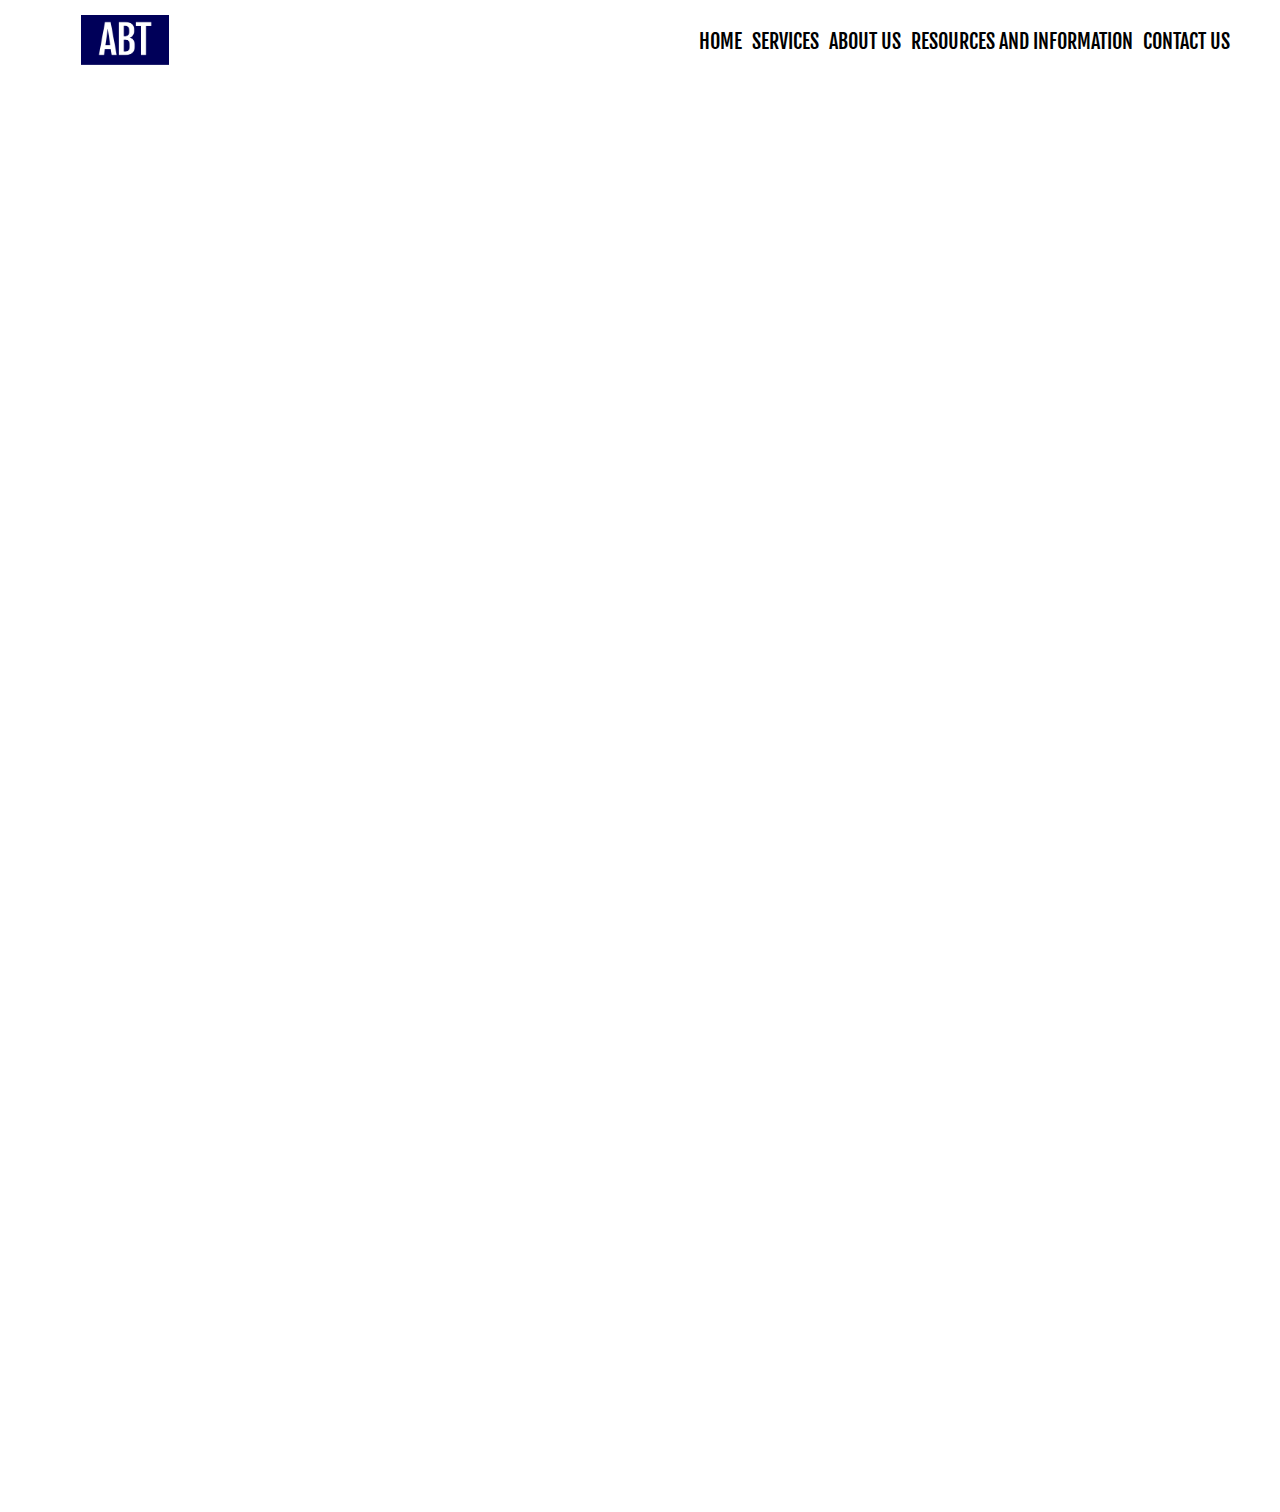
==== about.html @ b946a760 "first commit" ====
<!DOCTYPE html>
<html lang="en">

<head>
    <meta charset="UTF-8">
    <link rel="stylesheet" type="text/css" href="./style.css">
    <meta name="viewport" content="width=device-width, initial-scale=1.0">
    <link rel="icon" type="image/png" sizes="32x32" href="./images/abt-favicon/favicon-32x32.png">
</head>

<body class="page">

    <header class="header">
        <a class="logo-link" href="index.html"><img class="logo" src="./images/abt-logo.png" /></a>
        <nav class="nav">
            <ul class="nav__list">
                <li class="nav__list-item"><a class="nav__link" href="#home">Home</a></li>
                <li class="nav__list-item"><a class="nav__link" href="#">Services</a></li>
                <li class="nav__list-item"><a class="nav__link" href="#">About Us</a></li>
                <li class="nav__list-item"><a class="nav__link" href="#">Resources and Information</a></li>
                <li class="nav__list-item"><a class="nav__link" href="#contact">Contact Us</a></li>
            </ul>
        </nav>
    </header>


    <main class="main">
        

        
    </main>


    <footer class="footer">
        <h2 class="footer__title">ABT Design & Fire Protection</h2>
        <p class="footer__subtitle">Your Fire Protection Specialist</p>
        <div class="footer__row">
            <img class="footer__item footer__image" src="./images/pyrochem.jpeg" alt="" />
            <div class="footer__item footer__info">
                <h2 class="footer__company">ABT Design & Fire Protection</h2>
                <p class="footer__address">1724 Church St, Holbrook, NY 11741</p>
                <p class="footer__number">Mobile/Text: ###-###-####</p>
                <p class="footer__number">Long Island: ###-###-####</p>
                <p class="footer__number">New Jersey: ###-###-####</p>
            </div>
            <img class="footer__item footer__image" src="./images/ansul.jpeg" alt="" />
            <iframe class="footer__item google"
                src="https://www.google.com/maps/embed?pb=!1m14!1m8!1m3!1d12086.448161650214!2d-73.068479!3d40.7705569!3m2!1i1024!2i768!4f13.1!3m3!1m2!1s0x0%3A0x649500e34ba70c87!2sABT%20Design%20Fire%20Protection!5e0!3m2!1sen!2sth!4v1620639093763!5m2!1sen!2sth"
                width="300" height="200" style="border:0;" allowfullscreen="" loading="lazy"></iframe>
        </div>

        <div class="footer__copyright">
            <span class="colin">Designed and built by Colin Maretsky, ©2021</span>
        </div>
    </footer>


    <script src="./script.js"></script>
</body>


</html>
---- style.css ----
@import url("./vendor/normalize.css");
@import url("./vendor/fonts.css");
@import url('https://fonts.googleapis.com/css2?family=Fjalla+One&display=swap');



/* Header */

.page {
  font-family: 'Fjalla One', sans-serif;
}

.main {
  min-height: 100vh;
  background-color: white;
  position: relative;
  z-index: 1;
  padding-bottom: 50px;
}

.header {
    display: flex;
    justify-content: space-between;
    position: sticky;
    top: 0;
    z-index: 9999;
    width: 100vw;
    background-color: white;
}


.logo-link {
    margin: auto 0;
}

.logo-link_type_white {
    display: block;
}

.logo {
    width: 100px;
    height: 50px;
    object-fit: contain;
    margin: 15px 0 15px 75px;
}

.nav {
    margin-top: auto;
    margin-bottom: auto;
    margin-right: 50px;
}

.nav__list {
    display: flex;
    flex-direction: row;
    list-style: none;
    padding: 0;
}

.nav__list-item {
    margin-right: 10px;
}

.nav__list-item:last-child {
    margin-right: 0;
}

.nav__link {
    text-decoration: none;
    color: black;
    font-size: 20px;
    text-transform: uppercase;
}


/* Company Name */

.company {
  margin: 0;
  text-align: center;
  background-color: #005;
  color: white;
  padding: 15px 0 15px 0;
}



.company__title {
    /* border: 1px solid red; */
    font-size: 55px;
    letter-spacing: 2px;
    margin: 0;
    margin-bottom: 15px;
    text-transform: uppercase;
}

.company__subtitle {
    /* border: 1px solid red; */
    font-size: 30px;
    margin: 0;
}



/* Slideshow */


* {box-sizing:border-box}

/* Slideshow container */
.slideshow-container {
  width: 100vw;
  position: relative;
  margin: auto;
  overflow: hidden;
}

/* Hide the images by default */
.mySlides {
  display: none;
}

.mySlides__image {
    width: 100vw;
    object-fit: cover;
    height: 30vh;
}

/* Next & previous buttons */
.prev, .next {
  cursor: pointer;
  position: absolute;
  top: 50%;
  width: auto;
  margin-top: -22px;
  padding: 16px;
  color: white;
  font-weight: bold;
  font-size: 18px;
  transition: 0.6s ease;
  border-radius: 0 3px 3px 0;
  user-select: none;
}

/* Position the "next button" to the right */
.next {
  right: 0;
  border-radius: 3px 0 0 3px;
}

/* On hover, add a black background color with a little bit see-through */
.prev:hover, .next:hover {
  background-color: rgba(0,0,0,0.8);
}

/* Caption text */
.text {
  color: #f2f2f2;
  font-size: 15px;
  padding: 8px 12px;
  position: absolute;
  bottom: 8px;
  width: 100%;
  text-align: center;
}

/* Number text (1/3 etc) */
.numbertext {
  color: #f2f2f2;
  font-size: 12px;
  padding: 8px 12px;
  position: absolute;
  top: 0;
}

/* The dots/bullets/indicators */
.dot {
  cursor: pointer;
  height: 15px;
  width: 15px;
  margin: 0 2px;
  background-color: #bbb;
  border-radius: 50%;
  display: inline-block;
  transition: background-color 0.6s ease;
}

.active, .dot:hover {
  background-color: #717171;
}

/* Fading animation */
.fade {
  -webkit-animation-name: fade;
  -webkit-animation-duration: 1.5s;
  animation-name: fade;
  animation-duration: 1.5s;
}

@-webkit-keyframes fade {
  from {opacity: .4}
  to {opacity: 1}
}

@keyframes fade {
  from {opacity: .4}
  to {opacity: 1}
}


/* Info Grid */

.info {
  width: 90%;
  margin: auto;
}

.info__grid {
  display: grid;
  grid-template-columns: repeat(3, 1fr);
  grid-template-rows: auto;
  row-gap: 40px;
  column-gap: 70px;
  margin-top: 25px;
}

.card {
  /* height: 400px; */
  min-width: 0;
  min-height: 0;
}

.card__title {
  text-align: center;
  font-size: 45px;
}

.card__subtitle {
  text-align: center;
  font-size: 20px;
  line-height: 1.5;
}

.card__image {
  width: 100%;
  max-width: 100%;
  object-fit: cover;
}

.service-list {
  list-style-position: inside;
  width: 100%;
  padding: 0;
}

.service-list__item {
  margin-left: 10px;
  margin-bottom: 5px;
  font-size: 20px
}




/* Footer */

.footer {
  display: flex;
  flex-direction: column;
  background-color: #005;
  color: white;
  padding-top: 30px;
  position: sticky;
  bottom: 0;

}

.footer__title {
  font-size: 50px;
  text-align: center;
  margin: 0;
}

.footer__subtitle {
  font-size: 30px;
  text-align: center;
  margin: 0;
  margin-top: 15px;
}

.footer__row {
  width: 95%;
  margin: auto;
  display: flex;
  flex-wrap: wrap;
  justify-content: center;
  margin-top: 40px;
}

.footer__item {
  margin: auto;
  padding-bottom: 25px;
  flex-basis: 200px;
}

.footer__image {
  width: 250px;
  object-fit: contain;
}

.footer__info {
  text-align: center;
  font-size: 20px;
}

.footer__number {
  font-size: 15px;
}

.footer__copyright {
  width: 100%;
  height: 45px;
  text-align: center;
  background-color: black;
  margin: auto;
  line-height: 45px;
}
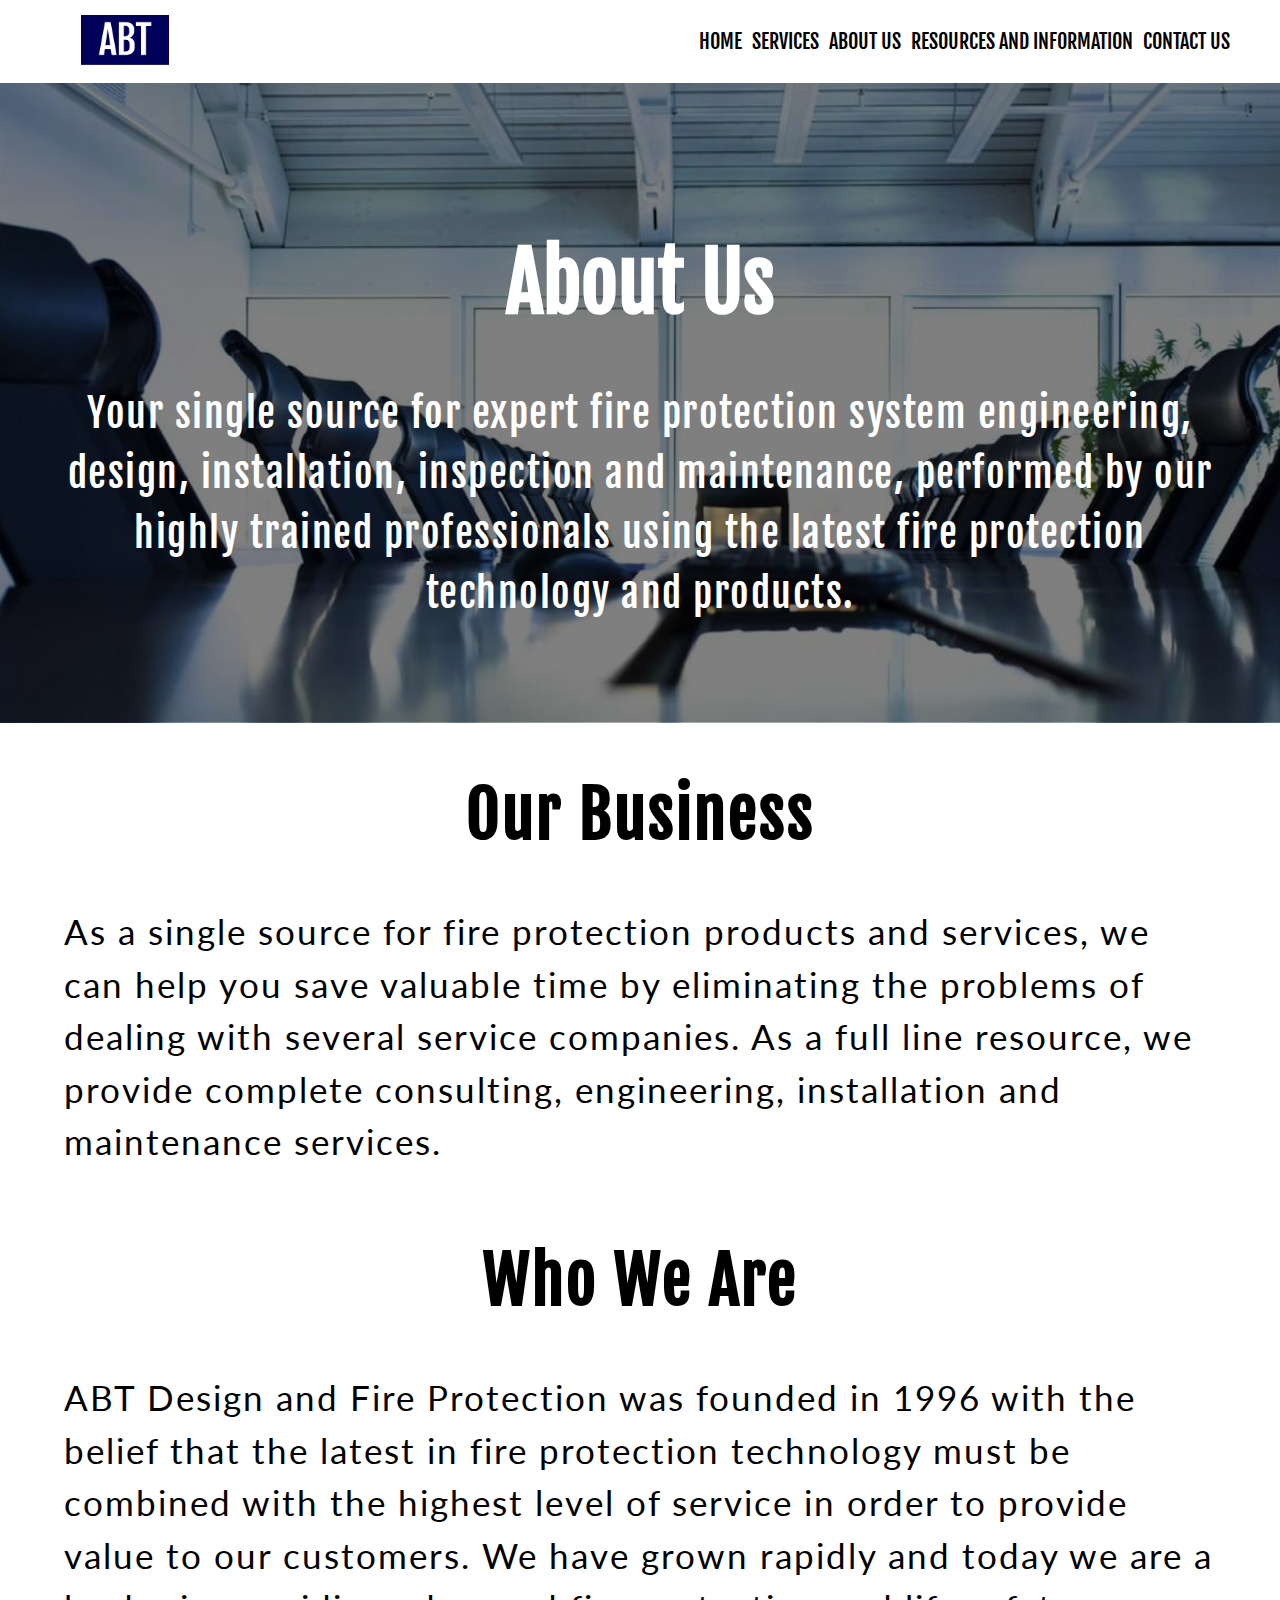
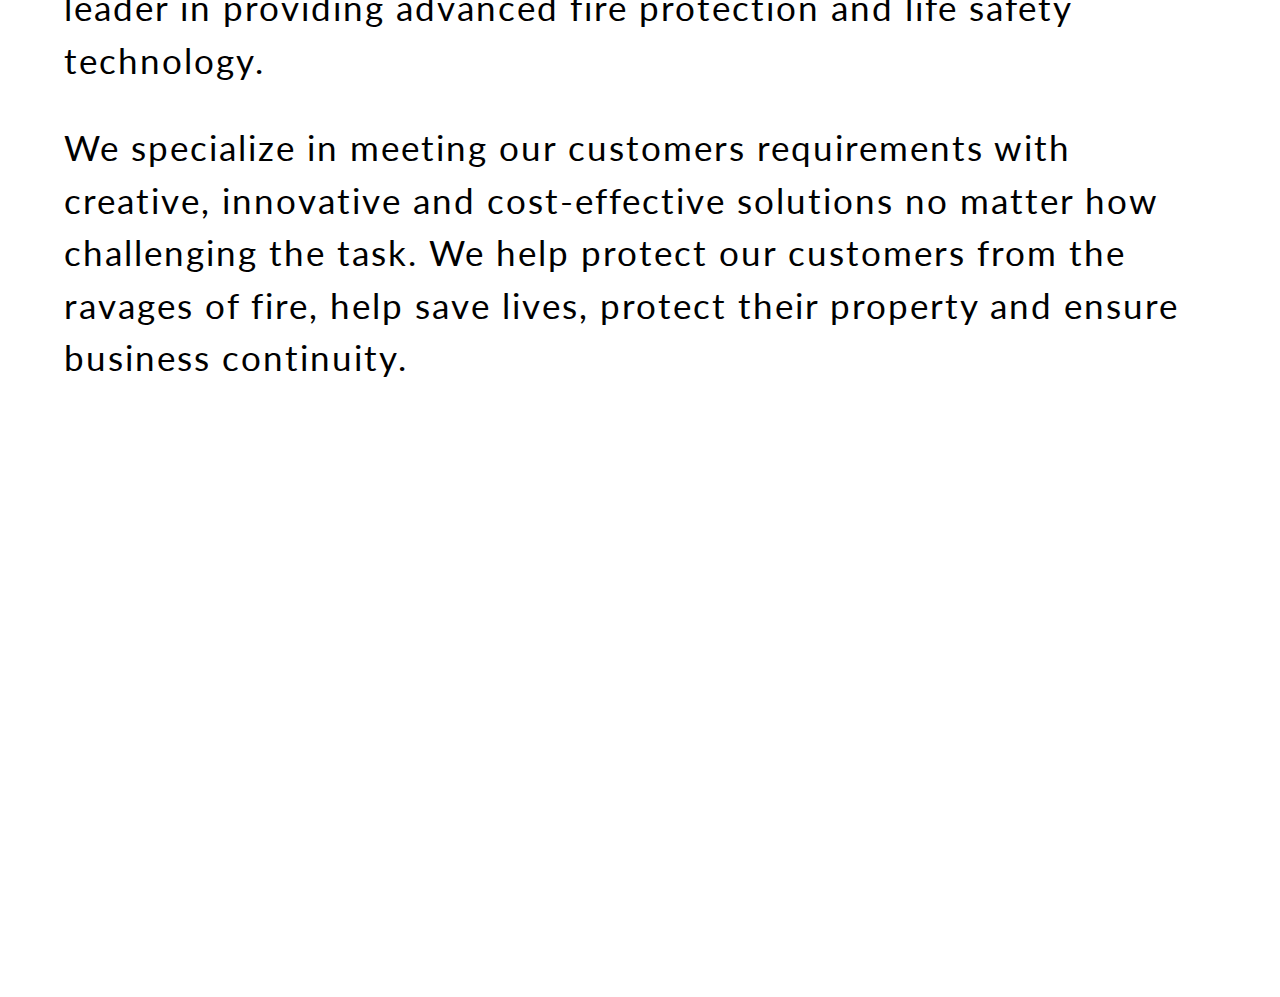
==== commit 787548ca: "feat: services page" ====
--- a/about.html
+++ b/about.html
@@ -14,9 +14,9 @@
         <a class="logo-link" href="index.html"><img class="logo" src="./images/abt-logo.png" /></a>
         <nav class="nav">
             <ul class="nav__list">
-                <li class="nav__list-item"><a class="nav__link" href="#home">Home</a></li>
+                <li class="nav__list-item"><a class="nav__link" href="./index.html">Home</a></li>
                 <li class="nav__list-item"><a class="nav__link" href="#">Services</a></li>
-                <li class="nav__list-item"><a class="nav__link" href="#">About Us</a></li>
+                <li class="nav__list-item"><a class="nav__link" href="./about.html">About Us</a></li>
                 <li class="nav__list-item"><a class="nav__link" href="#">Resources and Information</a></li>
                 <li class="nav__list-item"><a class="nav__link" href="#contact">Contact Us</a></li>
             </ul>
@@ -25,9 +25,34 @@
 
 
     <main class="main">
-        
 
-        
+        <div class="lead lead_page_about">
+            <h1 class="lead__title">About Us</h1>
+            <p class="lead__subtitle">Your single source for expert fire protection system engineering, design,
+                installation,
+                inspection and maintenance, performed by our highly trained professionals using the latest fire
+                protection
+                technology and products.</p>
+        </div>
+
+        <div class="business">
+            <h2 class="business__title">Our Business</h2>
+            <p class="business__paragraph">As a single source for fire protection products and services, we can help you
+                save valuable time by eliminating the problems of dealing with several service companies. As a full line
+                resource, we provide complete consulting, engineering, installation and maintenance services.</p>
+        </div>
+        <div class="business">
+            <h2 class="business__title">Who We Are</h2>
+            <p class="business__paragraph">ABT Design and Fire Protection was founded in 1996 with the belief that the latest
+                in fire protection technology must be combined with the highest level of service in order to provide
+                value to our customers. We have grown rapidly and today we are a leader in providing advanced fire
+                protection and life safety technology.</p>
+            <p class="business__paragraph">We specialize in meeting our customers requirements with creative, innovative and
+                cost-effective solutions no matter how challenging the task. We help protect our customers from the
+                ravages of fire, help save lives, protect their property and ensure business continuity.</p>
+        </div>
+
+
     </main>
 
 
@@ -35,7 +60,7 @@
         <h2 class="footer__title">ABT Design & Fire Protection</h2>
         <p class="footer__subtitle">Your Fire Protection Specialist</p>
         <div class="footer__row">
-            <img class="footer__item footer__image" src="./images/pyrochem.jpeg" alt="" />
+            <img class="footer__item footer__image" src="./images/footer/pyrochem.jpeg" alt="" />
             <div class="footer__item footer__info">
                 <h2 class="footer__company">ABT Design & Fire Protection</h2>
                 <p class="footer__address">1724 Church St, Holbrook, NY 11741</p>
@@ -43,7 +68,7 @@
                 <p class="footer__number">Long Island: ###-###-####</p>
                 <p class="footer__number">New Jersey: ###-###-####</p>
             </div>
-            <img class="footer__item footer__image" src="./images/ansul.jpeg" alt="" />
+            <img class="footer__item footer__image" src="./images/footer/ansul.jpeg" alt="" />
             <iframe class="footer__item google"
                 src="https://www.google.com/maps/embed?pb=!1m14!1m8!1m3!1d12086.448161650214!2d-73.068479!3d40.7705569!3m2!1i1024!2i768!4f13.1!3m3!1m2!1s0x0%3A0x649500e34ba70c87!2sABT%20Design%20Fire%20Protection!5e0!3m2!1sen!2sth!4v1620639093763!5m2!1sen!2sth"
                 width="300" height="200" style="border:0;" allowfullscreen="" loading="lazy"></iframe>
--- a/style.css
+++ b/style.css
@@ -1,6 +1,6 @@
 @import url("./vendor/normalize.css");
 @import url("./vendor/fonts.css");
-@import url('https://fonts.googleapis.com/css2?family=Fjalla+One&display=swap');
+@import url('https://fonts.googleapis.com/css2?family=Fjalla+One&family=Lato&display=swap');
 
 
 
@@ -325,3 +325,129 @@
   margin: auto;
   line-height: 45px;
 }
+
+
+
+/* About Page */
+
+.lead {
+  background:linear-gradient(0deg, rgba(0, 0, 0, 0.5), rgba(0, 0, 0, 0.5)), url("./images/about/about-lead.jpeg");
+  background-position: center;
+  background-size: cover;
+  background-repeat: no-repeat;
+  width: 100vw;
+  text-align: center;
+  color: white;
+  padding: 100px 0;
+}
+
+.lead__title {
+  font-size: 80px;
+}
+
+.lead__subtitle {
+  margin: auto;
+  font-size: 40px;
+  width: 90%;
+  line-height: 1.5;
+  letter-spacing: 1.5px;
+}
+
+.business{
+  width: 90%;
+  margin: auto;
+  margin-bottom: 75px;
+  letter-spacing: 2px;
+}
+
+.business:last-child {
+  margin-bottom: 0;
+}
+
+.business__title {
+  text-align: center;
+  font-size: 65px;
+}
+
+.business__paragraph {
+  font-family: "Lato", sans-serif;
+  font-size: 35px;
+  line-height: 1.5;
+}
+
+
+/* Services */
+
+.lead_page_services {
+  background:linear-gradient(0deg, rgba(0, 0, 0, 0.5), rgba(0, 0, 0, 0.5)), url("./images/services/services-2.jpeg");
+}
+
+.services__grid {
+  display: grid;
+  grid-template-columns: repeat(2, 1fr);
+  grid-row-gap: 30px;
+  grid-column-gap: 30px;
+  justify-content: center;
+  margin: auto;
+  width: 95%;
+  max-width: 1126px;
+  position: relative;
+  z-index: 2;
+  margin-top: 45px;
+}
+
+.services__card {
+  display: flex;
+  justify-content: center;
+  width: 100%; 
+  max-width: 500px;
+  align-self: center;
+  position: relative;
+  transition: transform 0.4s ease;
+}
+
+.services__image {
+  width: 100%;
+  object-fit: cover;
+  box-shadow: 0px 10px 1px rgba(233, 240, 243, .7);
+  transition: .5s ease;
+  transition: box-shadow 0.5s;
+  height: auto;
+  max-width: 100%;
+}
+
+.services__overlay {
+  transition: .5s ease;
+  opacity: 0;
+  position: absolute;
+  text-align: center;
+  background-color:rgb(0, 0, 0, 0.9);
+  width: 100%;
+  height: 100%;
+  border-radius: 25px;
+  display: flex;
+  align-items: center;
+  flex-direction: column;
+  justify-content: center;
+}
+
+.services__card:hover .services__overlay {
+  opacity: 0.9;
+}
+
+.services__card:hover {
+  transform: translate(-2px, -2px);
+}
+
+.services__card:hover .services__image {
+  box-shadow: 0px 12px 3px rgba(233, 240, 243, .7);
+
+}
+
+.services__text {
+  width: 80%;
+  color: white;
+  font-size: 16px;
+  padding: 16px 32px;
+  line-height: 2;
+}